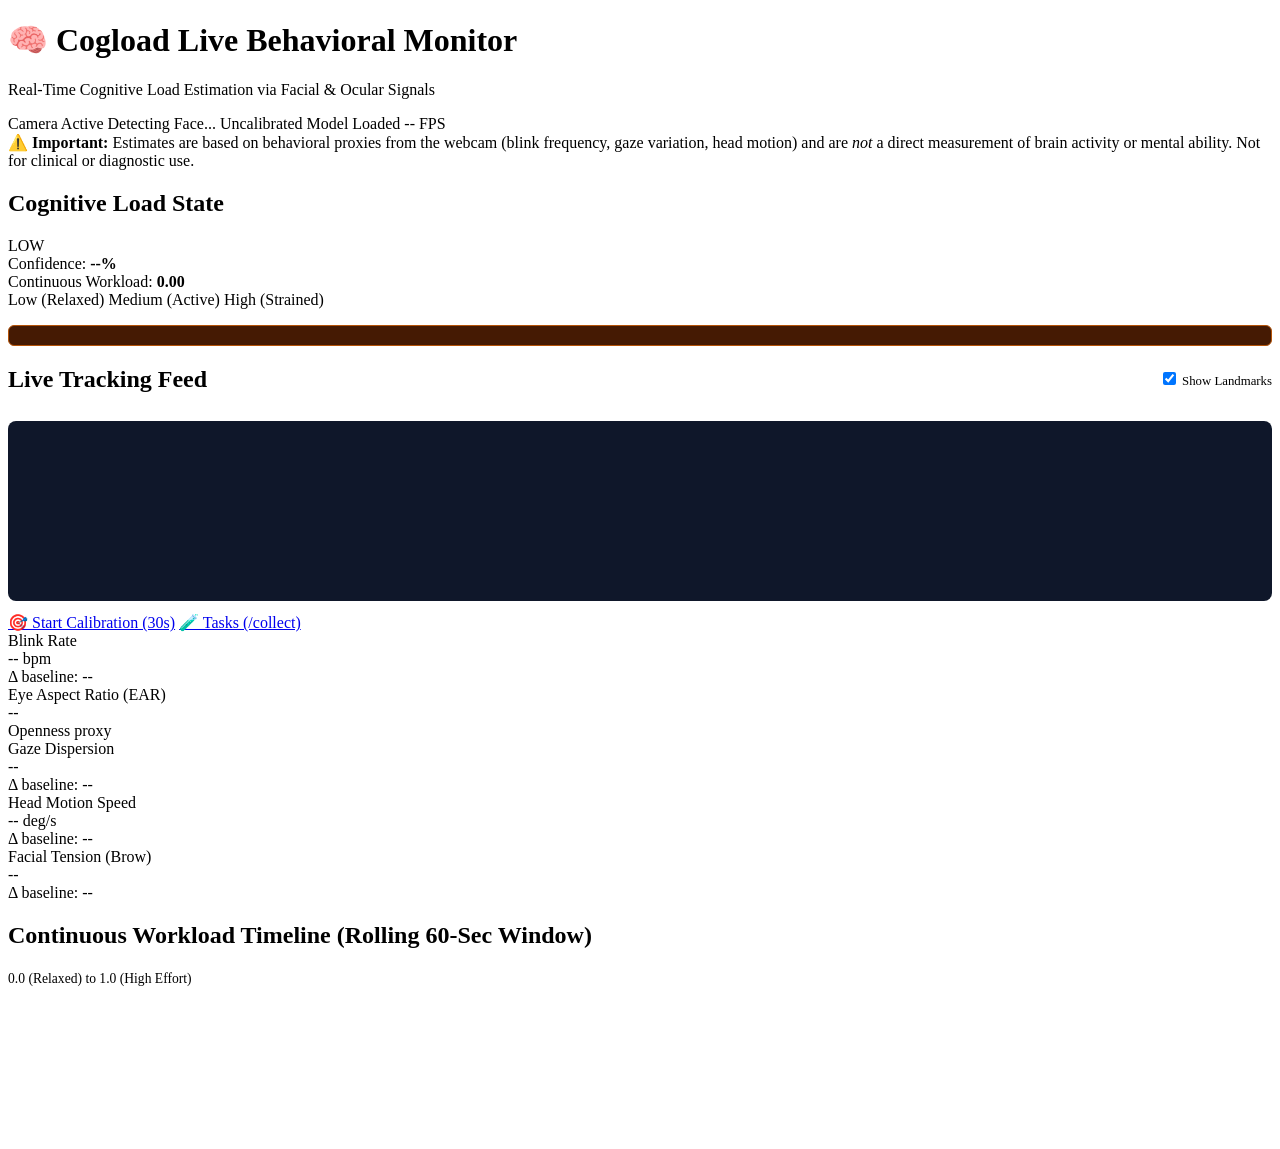
==== src/cogload/app/templates/index.html @ 009657f2 "feat: complete bio-inspired cognitive load estimation system (cogload) - Real-time webcam behavioral" ====
<!DOCTYPE html>
<html lang="en">
<head>
  <meta charset="UTF-8">
  <meta name="viewport" content="width=device-width, initial-scale=1.0">
  <title>Cogload - Real-Time Cognitive Load Estimation</title>
  <link rel="stylesheet" href="/static/css/style.css">
  <script src="/static/vendor/chart.min.js"></script>
</head>
<body>
  <div class="container">
    <!-- Header -->
    <header class="app-header">
      <div class="header-left">
        <h1>🧠 Cogload <span class="tag">Live Behavioral Monitor</span></h1>
        <p class="subtitle">Real-Time Cognitive Load Estimation via Facial & Ocular Signals</p>
      </div>
      <div class="header-chips">
        <span id="chip-camera" class="chip chip-success">Camera Active</span>
        <span id="chip-face" class="chip chip-warning">Detecting Face...</span>
        <span id="chip-calib" class="chip chip-muted">Uncalibrated</span>
        <span id="chip-model" class="chip chip-success">Model Loaded</span>
        <span id="fps-badge" class="chip chip-info">-- FPS</span>
      </div>
    </header>

    <!-- Mandatory Proxy Disclaimer -->
    <div class="disclaimer-banner">
      ⚠️ <strong>Important:</strong> Estimates are based on behavioral proxies from the webcam (blink frequency, gaze variation, head motion) and are <em>not</em> a direct measurement of brain activity or mental ability. Not for clinical or diagnostic use.
    </div>

    <!-- Live Preview & Main Grid -->
    <div class="dashboard-grid">
      <!-- Hero Load Card -->
      <div class="card hero-card">
        <h2>Cognitive Load State</h2>
        <div class="hero-status">
          <div id="load-badge" class="load-badge load-low">LOW</div>
          <div class="load-details">
            <div class="metric-row">
              <span class="label">Confidence:</span>
              <strong id="confidence-val">--%</strong>
            </div>
            <div class="metric-row">
              <span class="label">Continuous Workload:</span>
              <strong id="score-val">0.00</strong>
            </div>
          </div>
        </div>

        <!-- Gauge Bar -->
        <div class="gauge-wrapper">
          <div class="gauge-labels">
            <span>Low (Relaxed)</span>
            <span>Medium (Active)</span>
            <span>High (Strained)</span>
          </div>
          <div class="gauge-track">
            <div id="gauge-fill" class="gauge-fill" style="width: 15%;"></div>
          </div>
        </div>

        <!-- Warnings strip -->
        <div id="warnings-box" class="warnings-box hidden" style="margin-top: 1rem; padding: 0.6rem; background: #451a03; border: 1px solid #b45309; border-radius: 6px; font-size: 0.85rem; color: #fde68a;">
          <span id="warning-text"></span>
        </div>
      </div>

      <!-- Live Video Feed Card -->
      <div class="card video-card">
        <div style="display: flex; justify-content: space-between; align-items: center; margin-bottom: 0.5rem;">
          <h2>Live Tracking Feed</h2>
          <label style="font-size: 0.8rem; color: var(--text-muted); cursor: pointer;">
            <input type="checkbox" id="toggle-overlay" checked> Show Landmarks
          </label>
        </div>
        <div class="video-container" style="background: #0f172a; border-radius: 8px; overflow: hidden; height: 180px; display: flex; align-items: center; justify-content: center; position: relative;">
          <canvas id="live-canvas" width="640" height="480" style="width: 100%; height: 100%; object-fit: contain;"></canvas>
          <img id="live-video-stream" src="/api/video_feed?overlay=true" alt="Camera Feed" style="display: none;">
        </div>
        <div class="btn-group" style="margin-top: 0.8rem;">
          <a href="/calibrate" class="btn btn-primary" style="flex: 1; text-align: center;">🎯 Start Calibration (30s)</a>
          <a href="/collect" class="btn btn-secondary" style="flex: 1; text-align: center;">🧪 Tasks (/collect)</a>
        </div>
      </div>
    </div>

    <!-- Indicator Tiles Grid -->
    <div class="indicators-grid">
      <div class="indicator-tile">
        <span class="tile-title">Blink Rate</span>
        <div class="tile-value"><span id="ind-blink">--</span> <span class="unit">bpm</span></div>
        <div class="tile-delta" id="delta-blink">Δ baseline: --</div>
      </div>

      <div class="indicator-tile">
        <span class="tile-title">Eye Aspect Ratio (EAR)</span>
        <div class="tile-value"><span id="ind-ear">--</span></div>
        <div class="tile-delta" id="delta-ear">Openness proxy</div>
      </div>

      <div class="indicator-tile">
        <span class="tile-title">Gaze Dispersion</span>
        <div class="tile-value"><span id="ind-gaze">--</span></div>
        <div class="tile-delta" id="delta-gaze">Δ baseline: --</div>
      </div>

      <div class="indicator-tile">
        <span class="tile-title">Head Motion Speed</span>
        <div class="tile-value"><span id="ind-head">--</span> <span class="unit">deg/s</span></div>
        <div class="tile-delta" id="delta-head">Δ baseline: --</div>
      </div>

      <div class="indicator-tile">
        <span class="tile-title">Facial Tension (Brow)</span>
        <div class="tile-value"><span id="ind-tension">--</span></div>
        <div class="tile-delta" id="delta-tension">Δ baseline: --</div>
      </div>
    </div>

    <!-- Timeline Chart -->
    <div class="card chart-card">
      <div class="chart-header">
        <h2>Continuous Workload Timeline (Rolling 60-Sec Window)</h2>
        <span class="chart-legend" style="font-size: 0.85rem; color: var(--text-muted);">0.0 (Relaxed) to 1.0 (High Effort)</span>
      </div>
      <div class="chart-container">
        <canvas id="timelineChart"></canvas>
      </div>
    </div>
  </div>

  <script src="/static/js/dashboard.js"></script>
</body>
</html>
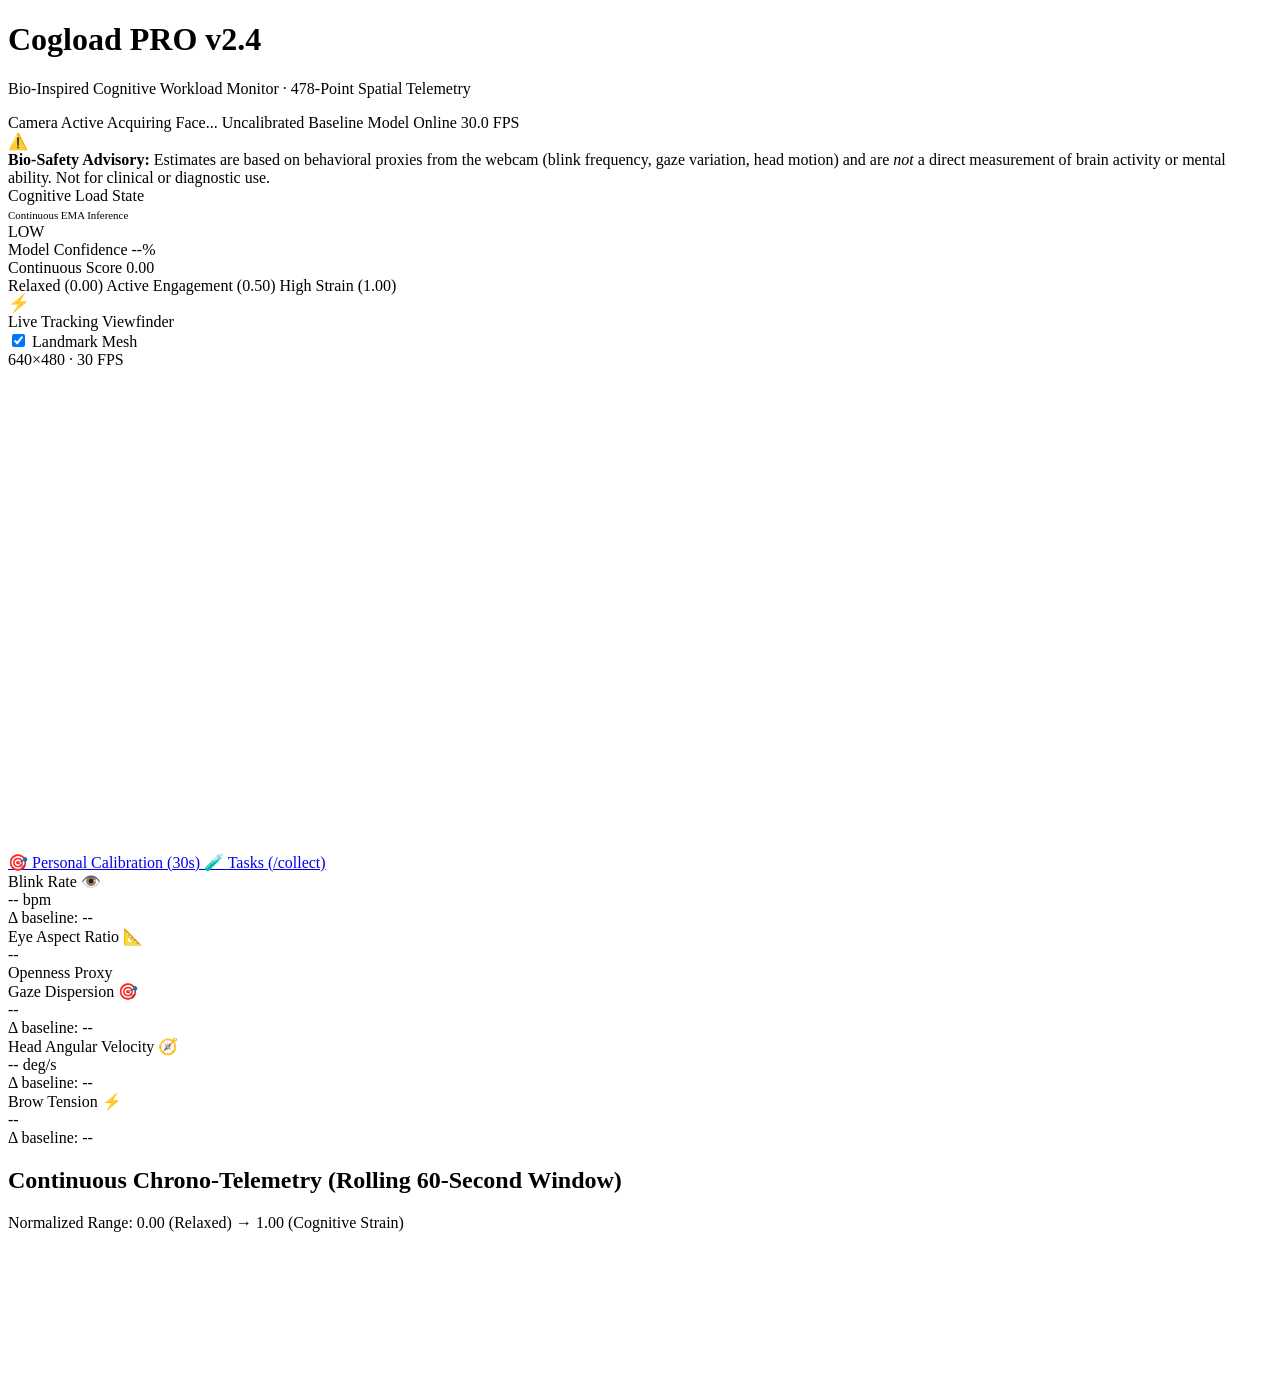
==== commit 34b9e822: "feat(ui): complete spatial 3D hardware console design overhaul - Apple / Adobe Pro aesthetic: physic" ====
--- a/src/cogload/app/templates/index.html
+++ b/src/cogload/app/templates/index.html
@@ -3,126 +3,202 @@
 <head>
   <meta charset="UTF-8">
   <meta name="viewport" content="width=device-width, initial-scale=1.0">
-  <title>Cogload - Real-Time Cognitive Load Estimation</title>
+  <title>Cogload — Real-Time Cognitive Load Estimation Console</title>
   <link rel="stylesheet" href="/static/css/style.css">
   <script src="/static/vendor/chart.min.js"></script>
 </head>
 <body>
   <div class="container">
-    <!-- Header -->
+    <!-- Header Console -->
     <header class="app-header">
-      <div class="header-left">
-        <h1>🧠 Cogload <span class="tag">Live Behavioral Monitor</span></h1>
-        <p class="subtitle">Real-Time Cognitive Load Estimation via Facial & Ocular Signals</p>
-      </div>
+      <div class="brand-wrapper">
+        <div class="brand-aperture">
+          <div class="aperture-core"></div>
+        </div>
+        <div class="brand-text">
+          <h1>Cogload <span class="brand-badge">PRO v2.4</span></h1>
+          <p class="subtitle">Bio-Inspired Cognitive Workload Monitor · 478-Point Spatial Telemetry</p>
+        </div>
+      </div>
+      
       <div class="header-chips">
         <span id="chip-camera" class="chip chip-success">Camera Active</span>
-        <span id="chip-face" class="chip chip-warning">Detecting Face...</span>
-        <span id="chip-calib" class="chip chip-muted">Uncalibrated</span>
-        <span id="chip-model" class="chip chip-success">Model Loaded</span>
-        <span id="fps-badge" class="chip chip-info">-- FPS</span>
+        <span id="chip-face" class="chip chip-warning">Acquiring Face...</span>
+        <span id="chip-calib" class="chip chip-muted">Uncalibrated Baseline</span>
+        <span id="chip-model" class="chip chip-success">Model Online</span>
+        <span id="fps-badge" class="chip chip-info">30.0 FPS</span>
       </div>
     </header>
 
-    <!-- Mandatory Proxy Disclaimer -->
+    <!-- Regulatory / Bio-Safety Proxy Disclaimer (Precision HUD Banner) -->
     <div class="disclaimer-banner">
-      ⚠️ <strong>Important:</strong> Estimates are based on behavioral proxies from the webcam (blink frequency, gaze variation, head motion) and are <em>not</em> a direct measurement of brain activity or mental ability. Not for clinical or diagnostic use.
-    </div>
-
-    <!-- Live Preview & Main Grid -->
+      <span class="disclaimer-icon">⚠️</span>
+      <div>
+        <strong>Bio-Safety Advisory:</strong> Estimates are based on behavioral proxies from the webcam (blink frequency, gaze variation, head motion) and are <em>not</em> a direct measurement of brain activity or mental ability. Not for clinical or diagnostic use.
+      </div>
+    </div>
+
+    <!-- Primary 3D Dashboard Grid -->
     <div class="dashboard-grid">
-      <!-- Hero Load Card -->
-      <div class="card hero-card">
-        <h2>Cognitive Load State</h2>
-        <div class="hero-status">
-          <div id="load-badge" class="load-badge load-low">LOW</div>
+      <!-- Left Chassis: Cognitive Workload Analyzer -->
+      <div class="card hero-card" id="card-hero">
+        <div class="card-header">
+          <div class="card-title">Cognitive Load State</div>
+          <span class="chip chip-muted" style="font-size: 0.68rem;">Continuous EMA Inference</span>
+        </div>
+
+        <div class="hero-status-cluster">
+          <div class="load-badge-container">
+            <div id="load-badge" class="load-badge load-low">LOW</div>
+          </div>
+          
           <div class="load-details">
-            <div class="metric-row">
-              <span class="label">Confidence:</span>
-              <strong id="confidence-val">--%</strong>
+            <div class="metric-readout">
+              <span class="metric-label">Model Confidence</span>
+              <span class="metric-value" id="confidence-val">--%</span>
             </div>
-            <div class="metric-row">
-              <span class="label">Continuous Workload:</span>
-              <strong id="score-val">0.00</strong>
+            <div class="metric-readout">
+              <span class="metric-label">Continuous Score</span>
+              <span class="metric-value" id="score-val">0.00</span>
             </div>
           </div>
         </div>
 
-        <!-- Gauge Bar -->
-        <div class="gauge-wrapper">
-          <div class="gauge-labels">
-            <span>Low (Relaxed)</span>
-            <span>Medium (Active)</span>
-            <span>High (Strained)</span>
-          </div>
-          <div class="gauge-track">
-            <div id="gauge-fill" class="gauge-fill" style="width: 15%;"></div>
-          </div>
-        </div>
-
-        <!-- Warnings strip -->
-        <div id="warnings-box" class="warnings-box hidden" style="margin-top: 1rem; padding: 0.6rem; background: #451a03; border: 1px solid #b45309; border-radius: 6px; font-size: 0.85rem; color: #fde68a;">
+        <!-- 20-Segment Physical Tactile LED Meter -->
+        <div class="gauge-section">
+          <div class="gauge-scale-header">
+            <span>Relaxed (0.00)</span>
+            <span>Active Engagement (0.50)</span>
+            <span>High Strain (1.00)</span>
+          </div>
+          <div class="meter-well">
+            <div class="segment-grid" id="segment-grid">
+              <!-- 20 physical illuminated segments generated dynamically or in static DOM -->
+              <div class="segment" data-idx="0"></div>
+              <div class="segment" data-idx="1"></div>
+              <div class="segment" data-idx="2"></div>
+              <div class="segment" data-idx="3"></div>
+              <div class="segment" data-idx="4"></div>
+              <div class="segment" data-idx="5"></div>
+              <div class="segment" data-idx="6"></div>
+              <div class="segment" data-idx="7"></div>
+              <div class="segment" data-idx="8"></div>
+              <div class="segment" data-idx="9"></div>
+              <div class="segment" data-idx="10"></div>
+              <div class="segment" data-idx="11"></div>
+              <div class="segment" data-idx="12"></div>
+              <div class="segment" data-idx="13"></div>
+              <div class="segment" data-idx="14"></div>
+              <div class="segment" data-idx="15"></div>
+              <div class="segment" data-idx="16"></div>
+              <div class="segment" data-idx="17"></div>
+              <div class="segment" data-idx="18"></div>
+              <div class="segment" data-idx="19"></div>
+            </div>
+          </div>
+        </div>
+
+        <!-- Dynamic Warnings HUD Annunciator Box -->
+        <div id="warnings-box" class="warnings-box hidden">
+          <span style="font-size: 1.1rem; line-height: 1;">⚡</span>
           <span id="warning-text"></span>
         </div>
       </div>
 
-      <!-- Live Video Feed Card -->
-      <div class="card video-card">
-        <div style="display: flex; justify-content: space-between; align-items: center; margin-bottom: 0.5rem;">
-          <h2>Live Tracking Feed</h2>
-          <label style="font-size: 0.8rem; color: var(--text-muted); cursor: pointer;">
-            <input type="checkbox" id="toggle-overlay" checked> Show Landmarks
+      <!-- Right Chassis: Machined Camera Viewfinder Console -->
+      <div class="card viewfinder-card" id="card-viewfinder">
+        <div class="card-header">
+          <div class="card-title">Live Tracking Viewfinder</div>
+          <label class="switch-label">
+            <input type="checkbox" id="toggle-overlay" checked>
+            <span>Landmark Mesh</span>
           </label>
         </div>
-        <div class="video-container" style="background: #0f172a; border-radius: 8px; overflow: hidden; height: 180px; display: flex; align-items: center; justify-content: center; position: relative;">
-          <canvas id="live-canvas" width="640" height="480" style="width: 100%; height: 100%; object-fit: contain;"></canvas>
+
+        <div class="viewfinder-outer">
+          <!-- Physical HUD Reticles -->
+          <div class="reticle reticle-tl"></div>
+          <div class="reticle reticle-tr"></div>
+          <div class="reticle reticle-bl"></div>
+          <div class="reticle reticle-br"></div>
+          
+          <div class="viewfinder-meta">640×480 · 30 FPS</div>
+          
+          <canvas id="live-canvas" width="640" height="480"></canvas>
           <img id="live-video-stream" src="/api/video_feed?overlay=true" alt="Camera Feed" style="display: none;">
         </div>
-        <div class="btn-group" style="margin-top: 0.8rem;">
-          <a href="/calibrate" class="btn btn-primary" style="flex: 1; text-align: center;">🎯 Start Calibration (30s)</a>
-          <a href="/collect" class="btn btn-secondary" style="flex: 1; text-align: center;">🧪 Tasks (/collect)</a>
-        </div>
-      </div>
-    </div>
-
-    <!-- Indicator Tiles Grid -->
+
+        <div class="viewfinder-controls">
+          <a href="/calibrate" class="btn btn-primary" style="flex: 1.2;">
+            <span>🎯</span>
+            <span>Personal Calibration (30s)</span>
+          </a>
+          <a href="/collect" class="btn btn-secondary" style="flex: 1;">
+            <span>🧪</span>
+            <span>Tasks (/collect)</span>
+          </a>
+        </div>
+      </div>
+    </div>
+
+    <!-- Precision Telemetry Instrument Tiles -->
     <div class="indicators-grid">
-      <div class="indicator-tile">
-        <span class="tile-title">Blink Rate</span>
+      <!-- Tile 1: Blink Dynamics -->
+      <div class="indicator-tile" id="tile-blink">
+        <div class="tile-top">
+          <span class="tile-title">Blink Rate</span>
+          <span class="tile-badge-icon">👁️</span>
+        </div>
         <div class="tile-value"><span id="ind-blink">--</span> <span class="unit">bpm</span></div>
         <div class="tile-delta" id="delta-blink">Δ baseline: --</div>
       </div>
 
-      <div class="indicator-tile">
-        <span class="tile-title">Eye Aspect Ratio (EAR)</span>
+      <!-- Tile 2: Eye Aspect Ratio -->
+      <div class="indicator-tile" id="tile-ear">
+        <div class="tile-top">
+          <span class="tile-title">Eye Aspect Ratio</span>
+          <span class="tile-badge-icon">📐</span>
+        </div>
         <div class="tile-value"><span id="ind-ear">--</span></div>
-        <div class="tile-delta" id="delta-ear">Openness proxy</div>
-      </div>
-
-      <div class="indicator-tile">
-        <span class="tile-title">Gaze Dispersion</span>
+        <div class="tile-delta" id="delta-ear">Openness Proxy</div>
+      </div>
+
+      <!-- Tile 3: Gaze Dispersion -->
+      <div class="indicator-tile" id="tile-gaze">
+        <div class="tile-top">
+          <span class="tile-title">Gaze Dispersion</span>
+          <span class="tile-badge-icon">🎯</span>
+        </div>
         <div class="tile-value"><span id="ind-gaze">--</span></div>
         <div class="tile-delta" id="delta-gaze">Δ baseline: --</div>
       </div>
 
-      <div class="indicator-tile">
-        <span class="tile-title">Head Motion Speed</span>
+      <!-- Tile 4: Head Motion Velocity -->
+      <div class="indicator-tile" id="tile-head">
+        <div class="tile-top">
+          <span class="tile-title">Head Angular Velocity</span>
+          <span class="tile-badge-icon">🧭</span>
+        </div>
         <div class="tile-value"><span id="ind-head">--</span> <span class="unit">deg/s</span></div>
         <div class="tile-delta" id="delta-head">Δ baseline: --</div>
       </div>
 
-      <div class="indicator-tile">
-        <span class="tile-title">Facial Tension (Brow)</span>
+      <!-- Tile 5: Corrugator Facial Tension -->
+      <div class="indicator-tile" id="tile-tension">
+        <div class="tile-top">
+          <span class="tile-title">Brow Tension</span>
+          <span class="tile-badge-icon">⚡</span>
+        </div>
         <div class="tile-value"><span id="ind-tension">--</span></div>
         <div class="tile-delta" id="delta-tension">Δ baseline: --</div>
       </div>
     </div>
 
-    <!-- Timeline Chart -->
-    <div class="card chart-card">
+    <!-- Chrono-Telemetry Timeline Console -->
+    <div class="card chart-card" id="card-chart">
       <div class="chart-header">
-        <h2>Continuous Workload Timeline (Rolling 60-Sec Window)</h2>
-        <span class="chart-legend" style="font-size: 0.85rem; color: var(--text-muted);">0.0 (Relaxed) to 1.0 (High Effort)</span>
+        <h2>Continuous Chrono-Telemetry (Rolling 60-Second Window)</h2>
+        <span class="chart-legend-badge">Normalized Range: 0.00 (Relaxed) → 1.00 (Cognitive Strain)</span>
       </div>
       <div class="chart-container">
         <canvas id="timelineChart"></canvas>
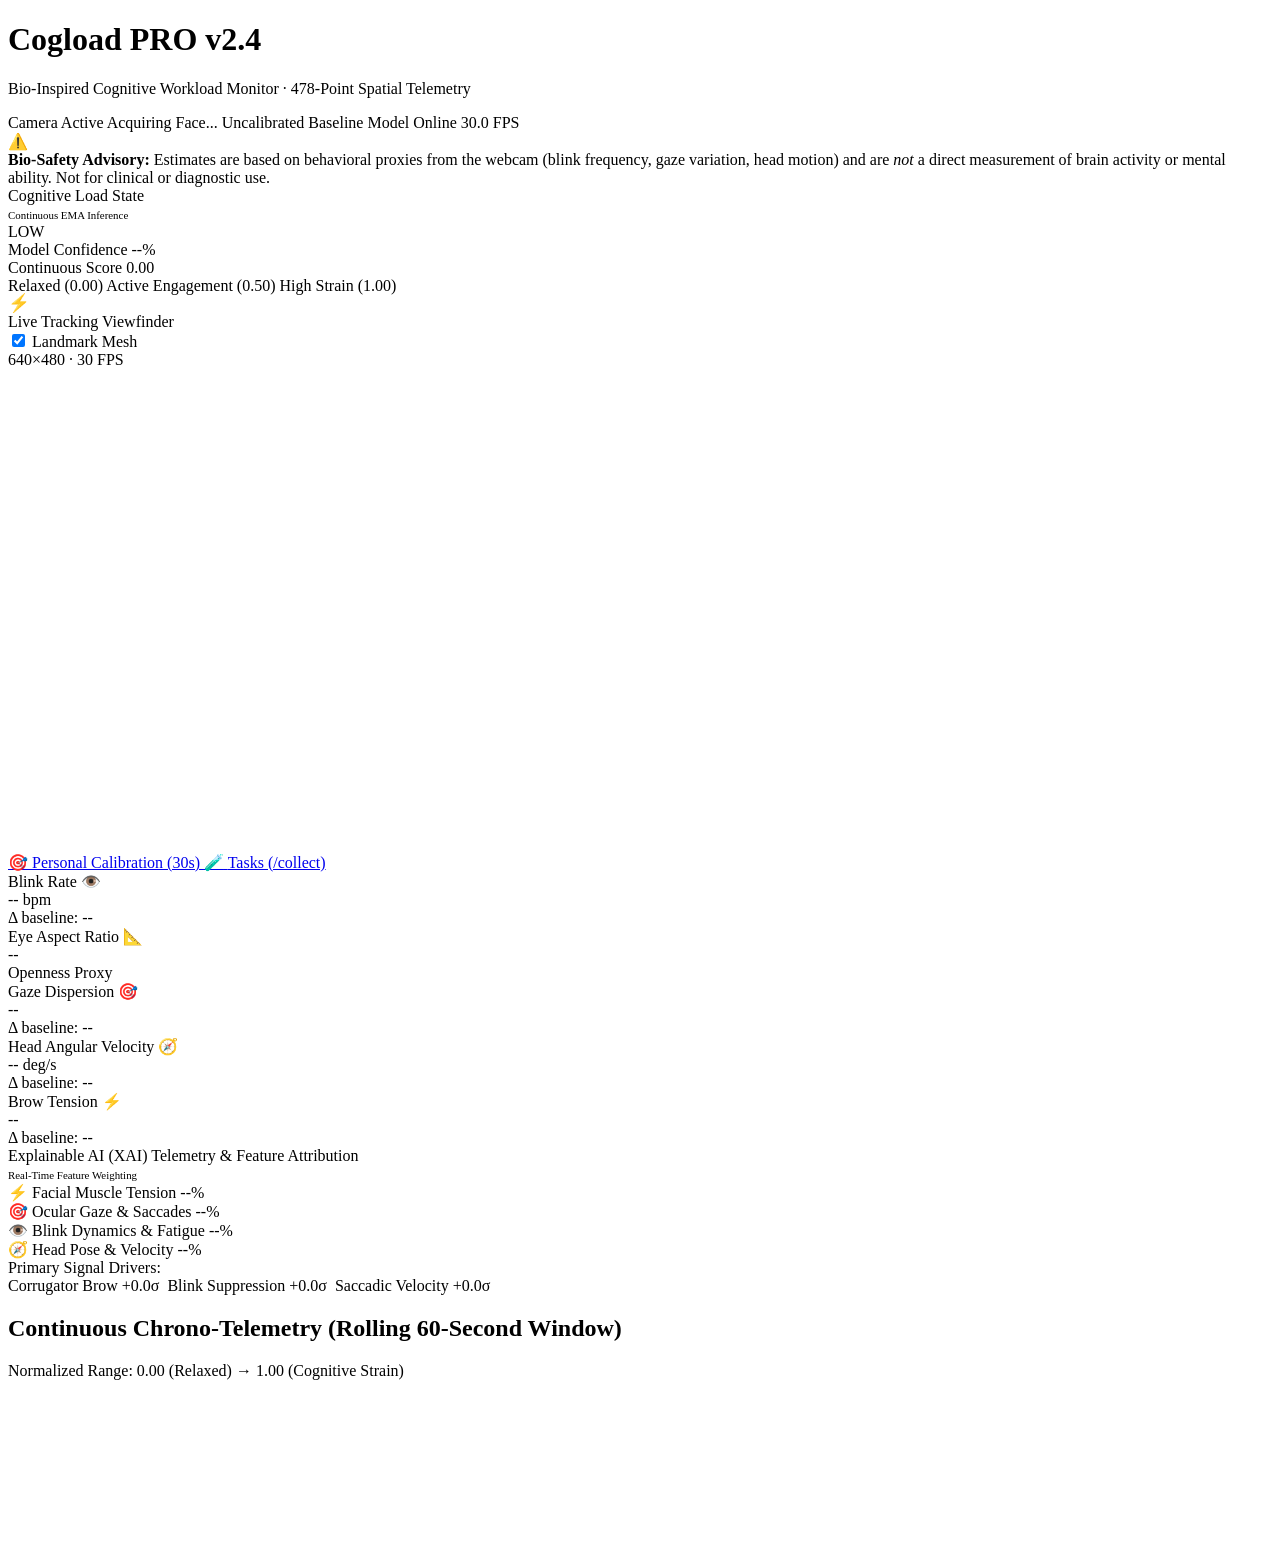
==== commit 0ed7201b: "feat: implement Real-Time XAI Modality Attribution and Closed-Loop Ergonomic Interventions (Features" ====
--- a/src/cogload/app/templates/index.html
+++ b/src/cogload/app/templates/index.html
@@ -37,6 +37,9 @@
         <strong>Bio-Safety Advisory:</strong> Estimates are based on behavioral proxies from the webcam (blink frequency, gaze variation, head motion) and are <em>not</em> a direct measurement of brain activity or mental ability. Not for clinical or diagnostic use.
       </div>
     </div>
+
+    <!-- Closed-Loop Ergonomic & Adaptive Pacing Intervention Dock -->
+    <div id="intervention-dock" class="intervention-dock"></div>
 
     <!-- Primary 3D Dashboard Grid -->
     <div class="dashboard-grid">
@@ -194,6 +197,70 @@
       </div>
     </div>
 
+    <!-- Explainable AI (XAI) Attribution Console -->
+    <div class="card xai-card" id="card-xai">
+      <div class="card-header">
+        <div class="card-title">Explainable AI (XAI) Telemetry & Feature Attribution</div>
+        <span class="chip chip-info" style="font-size: 0.68rem;">Real-Time Feature Weighting</span>
+      </div>
+
+      <div class="attribution-grid">
+        <!-- Modality 1: Facial Tension -->
+        <div class="modality-item">
+          <div class="modality-top">
+            <span>⚡ Facial Muscle Tension</span>
+            <span class="modality-pct" id="mod-tension-pct">--%</span>
+          </div>
+          <div class="modality-track">
+            <div class="modality-fill fill-tension" id="mod-tension-fill" style="width: 25%;"></div>
+          </div>
+        </div>
+
+        <!-- Modality 2: Ocular Gaze Dynamics -->
+        <div class="modality-item">
+          <div class="modality-top">
+            <span>🎯 Ocular Gaze & Saccades</span>
+            <span class="modality-pct" id="mod-gaze-pct">--%</span>
+          </div>
+          <div class="modality-track">
+            <div class="modality-fill fill-gaze" id="mod-gaze-fill" style="width: 25%;"></div>
+          </div>
+        </div>
+
+        <!-- Modality 3: Blink & Eye Fatigue -->
+        <div class="modality-item">
+          <div class="modality-top">
+            <span>👁️ Blink Dynamics & Fatigue</span>
+            <span class="modality-pct" id="mod-blink-pct">--%</span>
+          </div>
+          <div class="modality-track">
+            <div class="modality-fill fill-blink" id="mod-blink-fill" style="width: 25%;"></div>
+          </div>
+        </div>
+
+        <!-- Modality 4: Head Pose Dynamics -->
+        <div class="modality-item">
+          <div class="modality-top">
+            <span>🧭 Head Pose & Velocity</span>
+            <span class="modality-pct" id="mod-head-pct">--%</span>
+          </div>
+          <div class="modality-track">
+            <div class="modality-fill fill-head" id="mod-head-fill" style="width: 25%;"></div>
+          </div>
+        </div>
+      </div>
+
+      <!-- Top Primary Drivers -->
+      <div class="drivers-container">
+        <span class="drivers-label">Primary Signal Drivers:</span>
+        <div id="drivers-list" style="display: flex; gap: 0.5rem; flex-wrap: wrap;">
+          <span class="driver-pill"><span id="driver-1-name">Corrugator Brow</span> <span class="z-badge" id="driver-1-z">+0.0σ</span></span>
+          <span class="driver-pill"><span id="driver-2-name">Blink Suppression</span> <span class="z-badge" id="driver-2-z">+0.0σ</span></span>
+          <span class="driver-pill"><span id="driver-3-name">Saccadic Velocity</span> <span class="z-badge" id="driver-3-z">+0.0σ</span></span>
+        </div>
+      </div>
+    </div>
+
     <!-- Chrono-Telemetry Timeline Console -->
     <div class="card chart-card" id="card-chart">
       <div class="chart-header">
